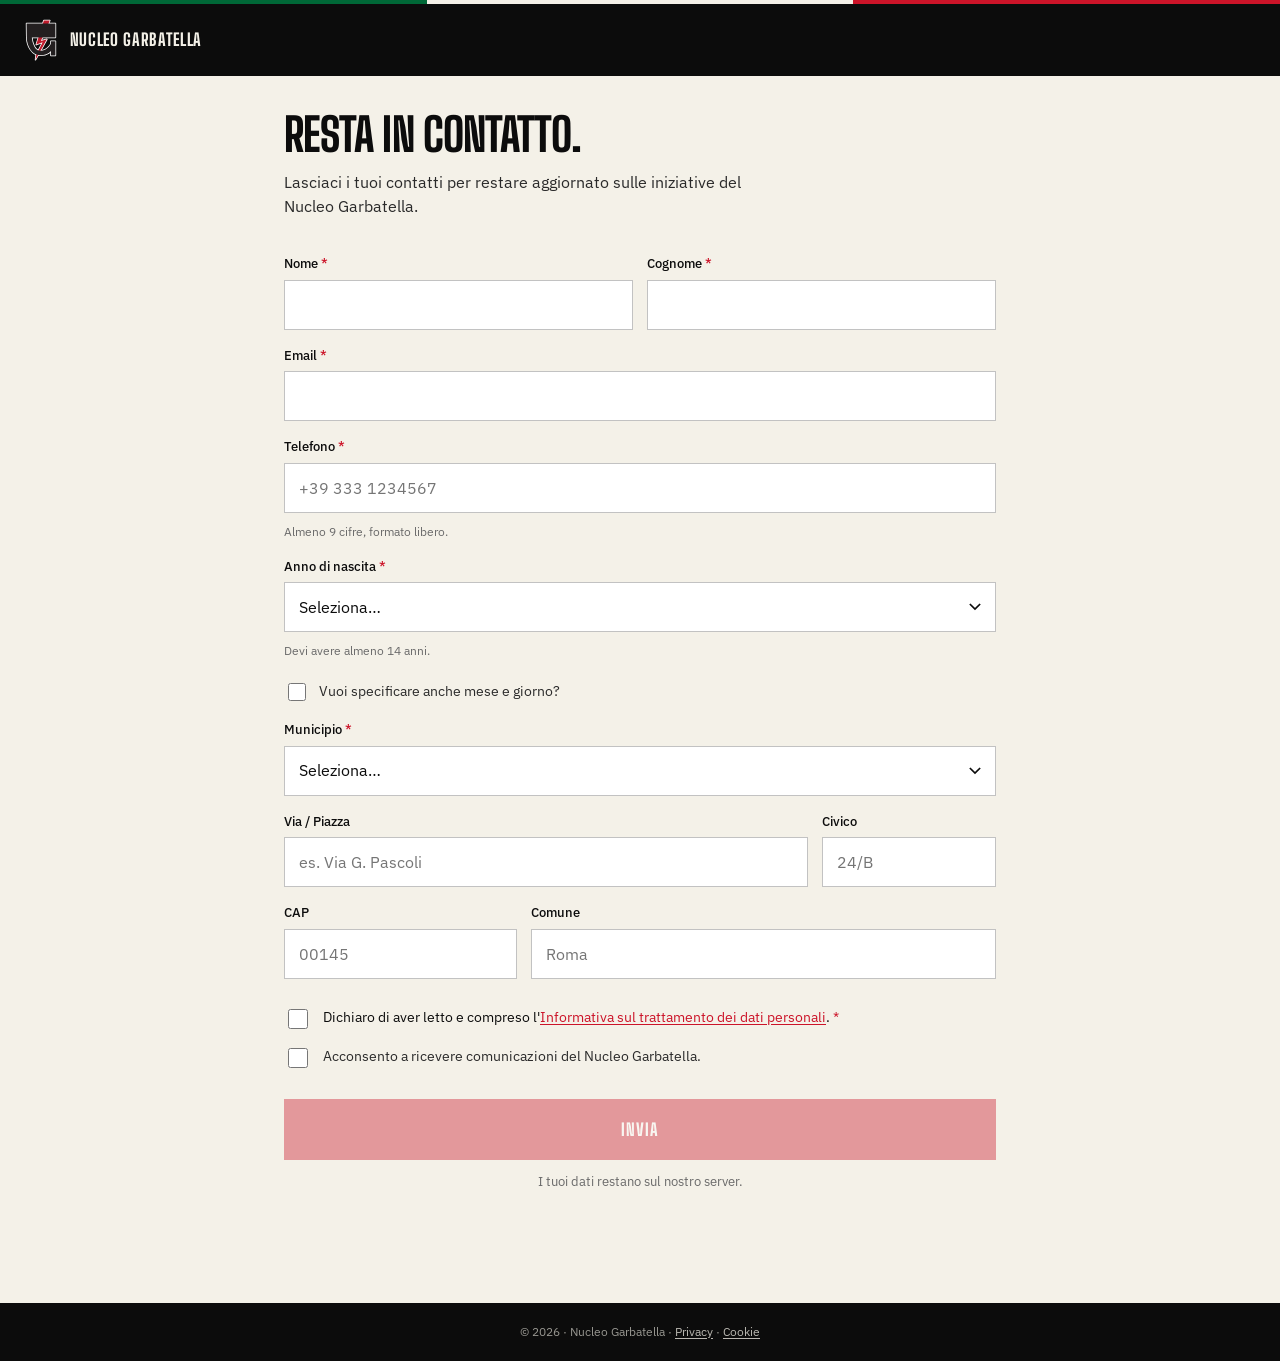
==== banchetto.html @ c26fcf43 "Go-live nucleogarbatella.it: canonical, og:url, robots.txt, sitemap.xml aggiornati al dominio finale" ====
<!DOCTYPE html>
<html lang="it">
<head>
<meta charset="UTF-8" />
<meta name="viewport" content="width=device-width, initial-scale=1.0, maximum-scale=5.0" />
<meta name="color-scheme" content="light" />
<title>Resta in contatto · Nucleo Garbatella</title>
<meta name="description" content="Lascia i tuoi contatti al Nucleo Garbatella." />
<meta name="theme-color" content="#0c0c0c" />

<link rel="preload" href="/fonts/bsd-900.woff2" as="font" type="font/woff2" crossorigin />
<link rel="preload" href="/fonts/ips-400.woff2" as="font" type="font/woff2" crossorigin />
<link rel="stylesheet" href="/fonts/fonts.css" />

<style>
  /* Forza light mode su iOS/Android — niente auto dark mode */
  html { color-scheme: light; }

  *, *::before, *::after { box-sizing: border-box; }
  html, body {
    margin: 0;
    padding: 0;
    background-color: #f4f1e8;
    color: #0c0c0c;
  }
  body {
    font-family: "IBM Plex Sans", system-ui, sans-serif;
    -webkit-font-smoothing: antialiased;
    -moz-osx-font-smoothing: grayscale;
    line-height: 1.5;
  }
  a { color: inherit; }

  /* Fix Safari iOS: alcune versioni ignorano color-scheme e applicano auto-dark
     ai contenitori senza background esplicito. Forziamo cream ovunque. */
  main, section, .intro, .form-page, .container, form, .form-block {
    background-color: #f4f1e8;
  }
  @media (prefers-color-scheme: dark) {
    html, body, main, section, .intro, .form-page, .container, form, .form-block {
      background-color: #f4f1e8 !important;
      color: #0c0c0c !important;
    }
    .form-label, .form-help, .form-checkbox, .submit-note {
      color: #0c0c0c !important;
    }
    .form-input, .form-select {
      background-color: #fff !important;
      color: #0c0c0c !important;
    }
  }

  /* Tricolore */
  .stripe { display: flex; height: 4px; }
  .stripe .g { flex: 1; background: #006837; }
  .stripe .w { flex: 1; background: #f4f1e8; }
  .stripe .r { flex: 1; background: #cc1429; }

  /* Header */
  header.bar {
    background: #0c0c0c;
    position: sticky;
    top: 0;
    z-index: 50;
  }
  .bar-inner {
    display: flex;
    justify-content: space-between;
    align-items: center;
    height: 72px;
    padding: 0 24px;
    max-width: 1280px;
    margin: 0 auto;
  }
  @media (max-width: 720px) { .bar-inner { padding: 0 20px; height: 64px; } }
  .bar-brand {
    display: flex;
    align-items: center;
    gap: 12px;
    text-decoration: none;
    color: #f4f1e8;
    font-family: "Big Shoulders Display", sans-serif;
    font-weight: 800;
    font-size: 17px;
    letter-spacing: 0.04em;
    text-transform: uppercase;
  }
  .bar-logo {
    height: 44px;
    width: auto;
    flex-shrink: 0;
    display: block;
  }
  @media (max-width: 720px) {
    .bar-brand { font-size: 15px; gap: 10px; }
    .bar-logo { height: 36px; }
  }

  /* Container */
  .container {
    max-width: 760px;
    margin: 0 auto;
    padding: 0 24px;
  }
  @media (max-width: 720px) { .container { padding: 0 20px; } }

  /* Intro chiaro, non più hero nero */
  .intro {
    background: #f4f1e8;
    padding: 36px 0 8px;
  }
  @media (max-width: 720px) { .intro { padding: 26px 0 6px; } }
  .intro h1 {
    font-family: "Big Shoulders Display", sans-serif;
    font-weight: 800;
    font-size: clamp(30px, 7vw, 46px);
    line-height: 1;
    letter-spacing: -0.02em;
    text-transform: uppercase;
    color: #0c0c0c;
    margin: 0 0 12px;
  }
  .intro .lead {
    font-size: 16px;
    line-height: 1.5;
    color: #2a2a2a;
    max-width: 50ch;
    margin: 0;
  }

  /* Form section */
  .form-page { padding: 28px 0 60px; }
  @media (max-width: 720px) { .form-page { padding: 22px 0 44px; } }

  .form-block { margin-bottom: 28px; }
  .form-row {
    display: grid;
    grid-template-columns: 1fr 1fr;
    gap: 14px;
    margin-bottom: 16px;
  }
  .form-row:last-child { margin-bottom: 0; }
  @media (max-width: 600px) { .form-row { grid-template-columns: 1fr; gap: 14px; } }

  .form-field { display: flex; flex-direction: column; gap: 6px; }
  .form-field.full { grid-column: 1 / -1; }
  .form-label {
    font-size: 13px;
    font-weight: 500;
    color: #0c0c0c;
  }
  .form-label .req { color: #cc1429; margin-left: 3px; }

  .form-input,
  .form-select {
    background: #fff;
    border: 1.5px solid rgba(12,12,12,0.25);
    padding: 12px 14px;
    font-family: "IBM Plex Sans", sans-serif;
    font-size: 16px;
    color: #0c0c0c;
    border-radius: 0;
    width: 100%;
    height: 50px;
    transition: border-color 0.15s ease;
    -webkit-appearance: none;
    appearance: none;
    line-height: 1.4;
  }
  .form-input:focus,
  .form-select:focus {
    outline: none;
    border-color: #cc1429;
  }
  .form-input.invalid,
  .form-select.invalid {
    border-color: #cc1429;
    background: #fef6f6;
  }

  .form-select {
    cursor: pointer;
    padding-right: 38px;
    background-image: url("data:image/svg+xml;charset=utf-8,%3Csvg xmlns='http://www.w3.org/2000/svg' viewBox='0 0 14 9'%3E%3Cpath d='M1 1l6 6 6-6' fill='none' stroke='%230c0c0c' stroke-width='2'/%3E%3C/svg%3E");
    background-repeat: no-repeat;
    background-position: right 14px center;
    background-size: 12px 8px;
  }

  .date-selects {
    display: grid;
    grid-template-columns: 1fr 1.6fr 1fr;
    gap: 8px;
  }
  @media (max-width: 380px) {
    .date-selects { grid-template-columns: 1fr; gap: 6px; }
  }

  .toggle-row {
    display: flex;
    align-items: center;
    gap: 10px;
    margin-top: 14px;
    font-size: 14px;
    color: #2a2a2a;
    cursor: pointer;
    line-height: 1.4;
    user-select: none;
  }
  .toggle-row input[type="checkbox"] {
    width: 18px;
    height: 18px;
    accent-color: #cc1429;
    cursor: pointer;
    flex-shrink: 0;
  }
  .date-extra {
    display: none;
    margin-top: 12px;
  }
  .date-extra.show {
    display: block;
  }

  .form-help {
    font-size: 12px;
    color: #6a6a6a;
    margin-top: 4px;
  }
  .form-error {
    font-size: 12.5px;
    color: #cc1429;
    margin-top: 4px;
    display: none;
    line-height: 1.3;
  }
  .form-error.show { display: block; }

  /* Honeypot */
  .hp-field {
    position: absolute;
    left: -9999px;
    width: 1px;
    height: 1px;
    overflow: hidden;
    opacity: 0;
    pointer-events: none;
  }

  /* Consensi */
  .form-consents {
    display: flex;
    flex-direction: column;
    gap: 14px;
    margin-top: 8px;
  }
  .form-checkbox {
    display: flex;
    align-items: flex-start;
    gap: 12px;
    cursor: pointer;
    font-size: 14px;
    line-height: 1.5;
    color: #2a2a2a;
  }
  .form-checkbox input[type="checkbox"] {
    width: 20px; height: 20px;
    margin-top: 2px;
    accent-color: #cc1429;
    flex-shrink: 0;
    cursor: pointer;
  }
  .form-checkbox.required-c { color: #0c0c0c; }
  .form-checkbox a {
    color: #cc1429;
    text-decoration: underline;
    text-underline-offset: 2px;
  }
  .form-checkbox .req { color: #cc1429; margin-left: 3px; }

  /* Submit */
  .form-submit-row { margin-top: 28px; }
  .form-submit {
    width: 100%;
    background: #cc1429;
    color: #fff;
    border: 2px solid #cc1429;
    padding: 18px 26px;
    font-family: "Big Shoulders Display", sans-serif;
    font-weight: 800;
    font-size: 17px;
    letter-spacing: 0.05em;
    text-transform: uppercase;
    cursor: pointer;
    transition: background 0.15s ease, opacity 0.15s ease;
    -webkit-appearance: none;
    appearance: none;
    border-radius: 0;
    min-height: 56px;
  }
  .form-submit:hover:not(:disabled),
  .form-submit:active:not(:disabled) {
    background: #a40f20;
    border-color: #a40f20;
  }
  .form-submit:disabled {
    opacity: 0.4;
    cursor: not-allowed;
  }
  .form-submit:focus-visible {
    outline: 3px solid #ff5a6e;
    outline-offset: 2px;
  }

  .submit-note {
    margin-top: 12px;
    font-size: 12.5px;
    color: #6a6a6a;
    text-align: center;
  }

  /* Footer */
  footer {
    background: #0c0c0c;
    color: rgba(244,241,232,0.6);
    padding: 20px 0;
    margin-top: 40px;
  }
  .footer-inner {
    max-width: 760px;
    margin: 0 auto;
    padding: 0 24px;
    font-size: 12px;
    text-align: center;
  }
  footer a { color: rgba(244,241,232,0.75); text-decoration: underline; text-underline-offset: 2px; }

  .form-input:focus-visible,
  .form-select:focus-visible,
  .form-checkbox input:focus-visible {
    outline: 3px solid #ff5a6e;
    outline-offset: 1px;
  }

  @media (prefers-reduced-motion: reduce) {
    * { transition: none !important; animation: none !important; }
  }
</style>
</head>
<body>

<div class="stripe" aria-hidden="true">
  <span class="g"></span><span class="w"></span><span class="r"></span>
</div>

<header class="bar">
  <div class="bar-inner">
    <a class="bar-brand" href="/index.html">
      <img class="bar-logo" src="/logo.svg" alt="" aria-hidden="true" />
      Nucleo Garbatella
    </a>
  </div>
</header>

<main>
  <section class="intro">
    <div class="container">
      <h1>Resta in contatto.</h1>
      <p class="lead">Lasciaci i tuoi contatti per restare aggiornato sulle iniziative del Nucleo Garbatella.</p>
    </div>
  </section>

  <section class="form-page">
    <div class="container">
      <form id="banchetto-form" novalidate>

        <!-- Honeypot -->
        <div class="hp-field" aria-hidden="true">
          <label for="website-url">Lascia vuoto questo campo</label>
          <input type="text" id="website-url" name="website" tabindex="-1" autocomplete="off" />
        </div>

        <div class="form-block">
          <div class="form-row">
            <div class="form-field">
              <label class="form-label" for="nome">Nome<span class="req" aria-hidden="true">*</span></label>
              <input class="form-input" type="text" id="nome" name="nome"
                     required maxlength="80"
                     autocomplete="given-name" autocapitalize="words"
                     enterkeyhint="next" aria-required="true" />
              <span class="form-error" id="err-nome"></span>
            </div>
            <div class="form-field">
              <label class="form-label" for="cognome">Cognome<span class="req" aria-hidden="true">*</span></label>
              <input class="form-input" type="text" id="cognome" name="cognome"
                     required maxlength="80"
                     autocomplete="family-name" autocapitalize="words"
                     enterkeyhint="next" aria-required="true" />
              <span class="form-error" id="err-cognome"></span>
            </div>
          </div>

          <div class="form-row">
            <div class="form-field full">
              <label class="form-label" for="email">Email<span class="req" aria-hidden="true">*</span></label>
              <input class="form-input" type="email" id="email" name="email"
                     required maxlength="120"
                     autocomplete="email" autocapitalize="none"
                     enterkeyhint="next" aria-required="true" />
              <span class="form-error" id="err-email"></span>
            </div>
          </div>

          <div class="form-row">
            <div class="form-field full">
              <label class="form-label" for="telefono">Telefono<span class="req" aria-hidden="true">*</span></label>
              <input class="form-input" type="tel" id="telefono" name="telefono"
                     required minlength="9" maxlength="20"
                     autocomplete="tel"
                     enterkeyhint="next" aria-required="true"
                     placeholder="+39 333 1234567" />
              <span class="form-error" id="err-telefono"></span>
              <span class="form-help">Almeno 9 cifre, formato libero.</span>
            </div>
          </div>

          <div class="form-row">
            <div class="form-field full">
              <label class="form-label" for="data_anno">Anno di nascita<span class="req" aria-hidden="true">*</span></label>
              <select class="form-select" id="data_anno" required aria-required="true" aria-label="Anno di nascita">
                <option value="">Seleziona…</option>
              </select>
              <span class="form-error" id="err-data_anno"></span>
              <span class="form-help">Devi avere almeno 14 anni.</span>

              <label class="toggle-row">
                <input type="checkbox" id="toggle-mese-giorno" />
                <span>Vuoi specificare anche mese e giorno?</span>
              </label>

              <div class="date-extra" id="date-extra" aria-hidden="true">
                <div class="date-selects" style="grid-template-columns: 1fr 1.6fr;">
                  <select class="form-select" id="data_giorno" aria-label="Giorno">
                    <option value="">Giorno</option>
                  </select>
                  <select class="form-select" id="data_mese" aria-label="Mese">
                    <option value="">Mese</option>
                    <option value="01">Gennaio</option>
                    <option value="02">Febbraio</option>
                    <option value="03">Marzo</option>
                    <option value="04">Aprile</option>
                    <option value="05">Maggio</option>
                    <option value="06">Giugno</option>
                    <option value="07">Luglio</option>
                    <option value="08">Agosto</option>
                    <option value="09">Settembre</option>
                    <option value="10">Ottobre</option>
                    <option value="11">Novembre</option>
                    <option value="12">Dicembre</option>
                  </select>
                </div>
              </div>
              <input type="hidden" id="data_nascita" name="data_nascita" />
            </div>
          </div>

          <div class="form-row">
            <div class="form-field full">
              <label class="form-label" for="municipio">Municipio<span class="req" aria-hidden="true">*</span></label>
              <select class="form-select" id="municipio" name="municipio" required aria-required="true">
                <option value="">Seleziona…</option>
                <option value="municipio_viii">Municipio VIII</option>
                <option value="municipio_ix">Municipio IX</option>
                <option value="municipio_x">Municipio X</option>
                <option value="altri_municipi_roma">Altri municipi di Roma</option>
                <option value="altri_comuni_lazio">Altri comuni del Lazio</option>
                <option value="resto_italia">Resto d'Italia</option>
              </select>
              <span class="form-error" id="err-municipio"></span>
            </div>
          </div>

          <div class="form-row" style="grid-template-columns: 3fr 1fr;">
            <div class="form-field">
              <label class="form-label" for="indirizzo_via">Via / Piazza</label>
              <input class="form-input" type="text" id="indirizzo_via" name="indirizzo_via"
                     maxlength="120"
                     autocomplete="address-line1" autocapitalize="words"
                     enterkeyhint="next"
                     placeholder="es. Via G. Pascoli" />
              <span class="form-error" id="err-indirizzo_via"></span>
            </div>
            <div class="form-field">
              <label class="form-label" for="indirizzo_civico">Civico</label>
              <input class="form-input" type="text" id="indirizzo_civico" name="indirizzo_civico"
                     maxlength="10"
                     autocomplete="address-line2"
                     enterkeyhint="next"
                     placeholder="24/B" />
              <span class="form-error" id="err-indirizzo_civico"></span>
            </div>
          </div>

          <div class="form-row" style="grid-template-columns: 1fr 2fr;">
            <div class="form-field">
              <label class="form-label" for="cap">CAP</label>
              <input class="form-input" type="text" id="cap" name="cap"
                     maxlength="5" pattern="\d{5}"
                     inputmode="numeric"
                     autocomplete="postal-code"
                     enterkeyhint="next"
                     placeholder="00145" />
              <span class="form-error" id="err-cap"></span>
            </div>
            <div class="form-field">
              <label class="form-label" for="comune">Comune</label>
              <input class="form-input" type="text" id="comune" name="comune"
                     maxlength="80"
                     autocomplete="address-level2" autocapitalize="words"
                     enterkeyhint="next"
                     placeholder="Roma" />
              <span class="form-error" id="err-comune"></span>
            </div>
          </div>
        </div>

        <div class="form-block">
          <div class="form-consents">
            <label class="form-checkbox required-c">
              <input type="checkbox" id="consenso_privacy" name="consenso_privacy" required />
              <span>Dichiaro di aver letto e compreso l'<a href="/privacy.html" target="_blank" rel="noopener">Informativa sul trattamento dei dati personali</a>.<span class="req" aria-hidden="true">*</span></span>
            </label>
            <label class="form-checkbox">
              <input type="checkbox" id="consenso_newsletter" name="consenso_newsletter" />
              <span>Acconsento a ricevere comunicazioni del Nucleo Garbatella.</span>
            </label>
          </div>
        </div>

        <div class="form-submit-row">
          <button type="submit" class="form-submit" id="submit-btn" disabled aria-disabled="true">
            Invia
          </button>
          <p class="submit-note">I tuoi dati restano sul nostro server.</p>
        </div>

      </form>
    </div>
  </section>
</main>

<footer>
  <div class="footer-inner">
    © 2026 · Nucleo Garbatella · <a href="/privacy.html">Privacy</a> · <a href="/cookie.html">Cookie</a>
  </div>
</footer>

<script>
(function() {
  'use strict';

  const ENDPOINT = 'https://gn-garba-crm.vercel.app/api/public/contatti';
  const MIN_AGE = 14;
  const MIN_PHONE_DIGITS = 9;

  const form = document.getElementById('banchetto-form');
  const submitBtn = document.getElementById('submit-btn');
  const honeypot = document.getElementById('website-url');
  const startTime = Date.now();

  // ============ DATE SELECTS ============
  // Anno obbligatorio, mese + giorno facoltativi (toggle)
  const dGiorno = document.getElementById('data_giorno');
  const dMese = document.getElementById('data_mese');
  const dAnno = document.getElementById('data_anno');
  const dHidden = document.getElementById('data_nascita');
  const toggleMG = document.getElementById('toggle-mese-giorno');
  const dateExtra = document.getElementById('date-extra');

  function popolaAnni() {
    const annoOggi = new Date().getFullYear();
    const annoMax = annoOggi - MIN_AGE;  // banchetto: età minima 14
    const annoMin = 1926;
    for (let y = annoMax; y >= annoMin; y--) {
      const o = document.createElement('option');
      o.value = y;
      o.textContent = y;
      dAnno.appendChild(o);
    }
  }

  function popolaGiorni() {
    const m = parseInt(dMese.value);
    const y = parseInt(dAnno.value);
    let maxDay = 31;
    if (m && y) {
      maxDay = new Date(y, m, 0).getDate();
    } else if (m) {
      if ([4,6,9,11].includes(m)) maxDay = 30;
      else if (m === 2) maxDay = 29;
    }
    const current = parseInt(dGiorno.value);
    dGiorno.innerHTML = '<option value="">Giorno</option>';
    for (let i = 1; i <= maxDay; i++) {
      const o = document.createElement('option');
      o.value = i;
      o.textContent = i;
      if (current === i) o.selected = true;
      dGiorno.appendChild(o);
    }
  }

  function aggiornaDataNascita() {
    // data_nascita completa solo se anno + mese + giorno tutti compilati
    if (dGiorno.value && dMese.value && dAnno.value) {
      const gg = String(dGiorno.value).padStart(2, '0');
      dHidden.value = dAnno.value + '-' + dMese.value + '-' + gg;
    } else {
      dHidden.value = '';
    }
    updateSubmitState();
  }

  popolaAnni();
  popolaGiorni();
  dMese.addEventListener('change', () => { popolaGiorni(); aggiornaDataNascita(); });
  dAnno.addEventListener('change', () => {
    popolaGiorni();
    aggiornaDataNascita();
    const errEl = document.getElementById('err-data_anno');
    if (errEl && dAnno.value) errEl.classList.remove('show');
    dAnno.classList.remove('invalid');
  });
  dGiorno.addEventListener('change', aggiornaDataNascita);

  toggleMG.addEventListener('change', (e) => {
    const show = e.target.checked;
    dateExtra.classList.toggle('show', show);
    dateExtra.setAttribute('aria-hidden', String(!show));
    if (!show) {
      // se l'utente disattiva il toggle, ripuliamo i campi mese/giorno e aggiorniamo il payload
      dGiorno.value = '';
      dMese.value = '';
      popolaGiorni();
    }
    aggiornaDataNascita();
  });

  // ============ VALIDATION ============
  function getErrorMessage(input) {
    const v = input.validity;
    if (v.valueMissing) return 'Campo obbligatorio.';
    if (v.typeMismatch && input.type === 'email') return 'Email non valida.';
    if (v.patternMismatch && input.name === 'cap') return 'Il CAP deve essere di 5 cifre.';
    if (v.tooShort) return 'Troppo breve.';
    if (v.tooLong) return 'Troppo lungo.';
    return 'Valore non valido.';
  }

  function validateField(input) {
    const errorEl = document.getElementById('err-' + input.name);

    if (!input.checkValidity()) {
      const msg = getErrorMessage(input);
      if (errorEl) { errorEl.textContent = msg; errorEl.classList.add('show'); }
      input.classList.add('invalid');
      input.setAttribute('aria-invalid', 'true');
      return false;
    }

    if (input.name === 'telefono') {
      const digits = input.value.replace(/\D/g, '');
      if (digits.length < MIN_PHONE_DIGITS) {
        if (errorEl) { errorEl.textContent = 'Il numero deve contenere almeno ' + MIN_PHONE_DIGITS + ' cifre.'; errorEl.classList.add('show'); }
        input.classList.add('invalid');
        input.setAttribute('aria-invalid', 'true');
        return false;
      }
    }

    if (errorEl) { errorEl.classList.remove('show'); errorEl.textContent = ''; }
    input.classList.remove('invalid');
    input.removeAttribute('aria-invalid');
    return true;
  }

  function validateAnnoNascita() {
    const errorEl = document.getElementById('err-data_anno');
    if (!dAnno.value) {
      if (errorEl) { errorEl.textContent = 'Seleziona l\'anno di nascita.'; errorEl.classList.add('show'); }
      dAnno.classList.add('invalid');
      return false;
    }
    if (errorEl) { errorEl.classList.remove('show'); errorEl.textContent = ''; }
    dAnno.classList.remove('invalid');
    return true;
  }

  function isFormValid() {
    // Nome, cognome, email, telefono restano required (HTML5)
    const requireds = form.querySelectorAll('.form-input[required]');
    for (const input of requireds) {
      if (!input.value.trim()) return false;
      if (!input.checkValidity()) return false;
    }
    const tel = document.getElementById('telefono');
    if (tel.value.replace(/\D/g, '').length < MIN_PHONE_DIGITS) return false;
    // Anno di nascita obbligatorio (mese e giorno facoltativi)
    if (!dAnno.value) return false;
    // Municipio obbligatorio
    if (!document.getElementById('municipio').value) return false;
    // Privacy
    if (!document.getElementById('consenso_privacy').checked) return false;
    return true;
  }

  function updateSubmitState() {
    const ok = isFormValid();
    submitBtn.disabled = !ok;
    submitBtn.setAttribute('aria-disabled', String(!ok));
  }

  form.querySelectorAll('.form-input').forEach(input => {
    input.addEventListener('blur', () => validateField(input));
    input.addEventListener('input', () => {
      const errorEl = document.getElementById('err-' + input.name);
      if (input.checkValidity() && errorEl && errorEl.classList.contains('show')) {
        validateField(input);
      }
      updateSubmitState();
    });
  });
  document.getElementById('consenso_privacy').addEventListener('change', updateSubmitState);
  document.getElementById('consenso_newsletter').addEventListener('change', updateSubmitState);
  document.getElementById('municipio').addEventListener('change', () => {
    const errEl = document.getElementById('err-municipio');
    if (errEl) errEl.classList.remove('show');
    updateSubmitState();
  });

  // ============ SUBMIT ============
  form.addEventListener('submit', async (e) => {
    e.preventDefault();

    if (honeypot.value.trim() !== '') {
      window.location.href = '/banchetto/grazie';
      return;
    }
    if (Date.now() - startTime < 2000) {
      window.location.href = '/banchetto/grazie';
      return;
    }

    let allOk = true;
    form.querySelectorAll('.form-input[required]').forEach(input => {
      if (!validateField(input)) allOk = false;
    });
    if (!validateAnnoNascita()) allOk = false;
    if (!document.getElementById('municipio').value) {
      const errEl = document.getElementById('err-municipio');
      if (errEl) { errEl.textContent = 'Seleziona un\'opzione.'; errEl.classList.add('show'); }
      document.getElementById('municipio').classList.add('invalid');
      allOk = false;
    }
    if (!document.getElementById('consenso_privacy').checked) allOk = false;

    if (!allOk) {
      const firstInvalid = form.querySelector('.form-input.invalid, .form-select.invalid');
      if (firstInvalid) firstInvalid.focus();
      return;
    }

    submitBtn.disabled = true;
    submitBtn.textContent = 'Invio in corso...';

    const payload = {
      nome: form.nome.value.trim(),
      cognome: form.cognome.value.trim(),
      email: form.email.value.trim().toLowerCase(),
      telefono: form.telefono.value.trim(),
      anno_nascita: parseInt(dAnno.value, 10),
      data_nascita: dHidden.value || null,
      municipio: form.municipio.value,
      indirizzo_via: form.indirizzo_via.value.trim(),
      indirizzo_civico: form.indirizzo_civico.value.trim(),
      cap: form.cap.value.trim(),
      comune: form.comune.value.trim(),
      consenso_privacy: document.getElementById('consenso_privacy').checked,
      consenso_newsletter: document.getElementById('consenso_newsletter').checked,
      fonte: 'banchetto'
    };

    try {
      const response = await fetch(ENDPOINT, {
        method: 'POST',
        headers: { 'Content-Type': 'application/json' },
        body: JSON.stringify(payload)
      });

      if (response.ok) {
        window.location.href = '/banchetto/grazie';
        return;
      }
      throw new Error('HTTP ' + response.status);

    } catch (err) {
      console.error('[Banchetto] Errore submit:', err);
      const code = err.message || 'network';
      alert('Si è verificato un errore, riprova o contatta il referente.\n\nCodice: ' + code);
      submitBtn.disabled = false;
      submitBtn.textContent = 'Invia';
      updateSubmitState();
    }
  });

  updateSubmitState();
})();
</script>

</body>
</html>
---- fonts/fonts.css ----
/* Self-hosted fonts - Nucleo Garbatella
   Origine: Fontsource (Google Fonts repackaged)
   - Big Shoulders Display: 700, 800, 900
   - IBM Plex Sans: 400, 500, 600, 700 (normal) + 400, 500 (italic) */

@font-face {
  font-family: 'Big Shoulders Display';
  font-style: normal;
  font-weight: 700;
  font-display: swap;
  src: url('./bsd-700.woff2') format('woff2');
}
@font-face {
  font-family: 'Big Shoulders Display';
  font-style: normal;
  font-weight: 800;
  font-display: swap;
  src: url('./bsd-800.woff2') format('woff2');
}
@font-face {
  font-family: 'Big Shoulders Display';
  font-style: normal;
  font-weight: 900;
  font-display: swap;
  src: url('./bsd-900.woff2') format('woff2');
}

@font-face {
  font-family: 'IBM Plex Sans';
  font-style: normal;
  font-weight: 400;
  font-display: swap;
  src: url('./ips-400.woff2') format('woff2');
}
@font-face {
  font-family: 'IBM Plex Sans';
  font-style: normal;
  font-weight: 500;
  font-display: swap;
  src: url('./ips-500.woff2') format('woff2');
}
@font-face {
  font-family: 'IBM Plex Sans';
  font-style: normal;
  font-weight: 600;
  font-display: swap;
  src: url('./ips-600.woff2') format('woff2');
}
@font-face {
  font-family: 'IBM Plex Sans';
  font-style: normal;
  font-weight: 700;
  font-display: swap;
  src: url('./ips-700.woff2') format('woff2');
}
@font-face {
  font-family: 'IBM Plex Sans';
  font-style: italic;
  font-weight: 400;
  font-display: swap;
  src: url('./ips-400-italic.woff2') format('woff2');
}
@font-face {
  font-family: 'IBM Plex Sans';
  font-style: italic;
  font-weight: 500;
  font-display: swap;
  src: url('./ips-500-italic.woff2') format('woff2');
}
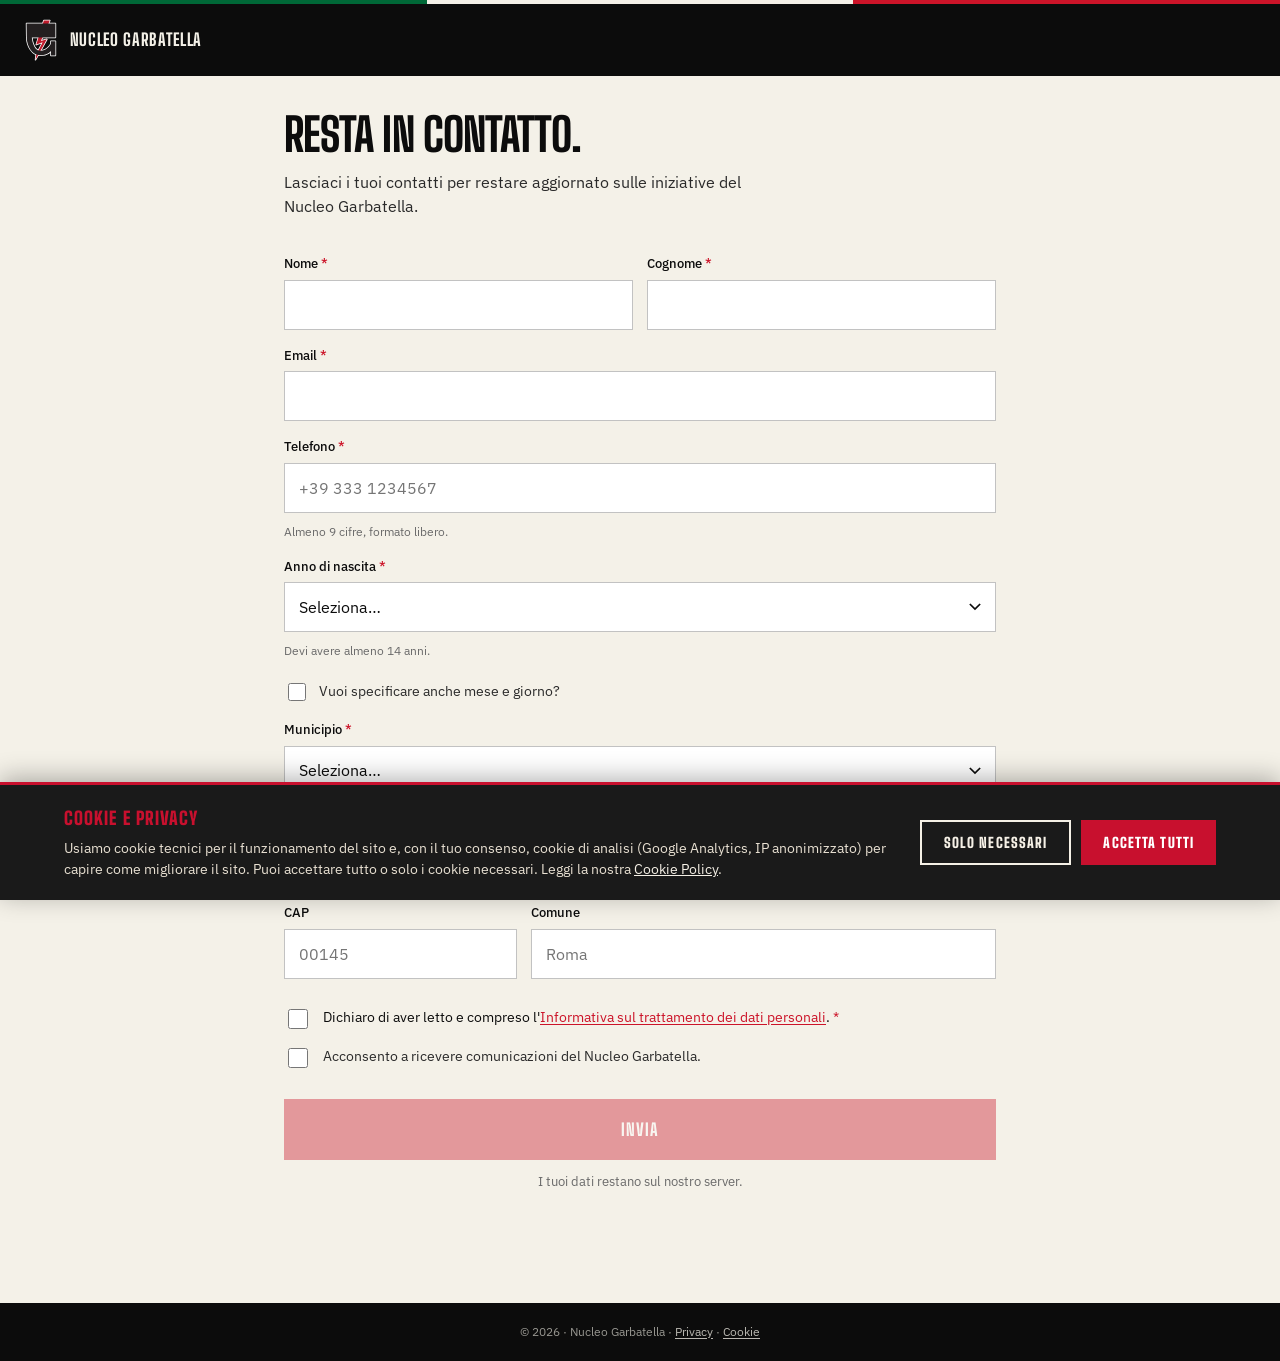
==== commit 033a52be: "Cookie banner custom + GA4 (G-JEGRXN6Y21) con Consent Mode v2. Privacy v1.4, Cookie policy v1.2." ====
--- a/banchetto.html
+++ b/banchetto.html
@@ -346,6 +346,7 @@
     * { transition: none !important; animation: none !important; }
   }
 </style>
+<script src="/js/cookie-banner.js" defer></script>
 </head>
 <body>
 
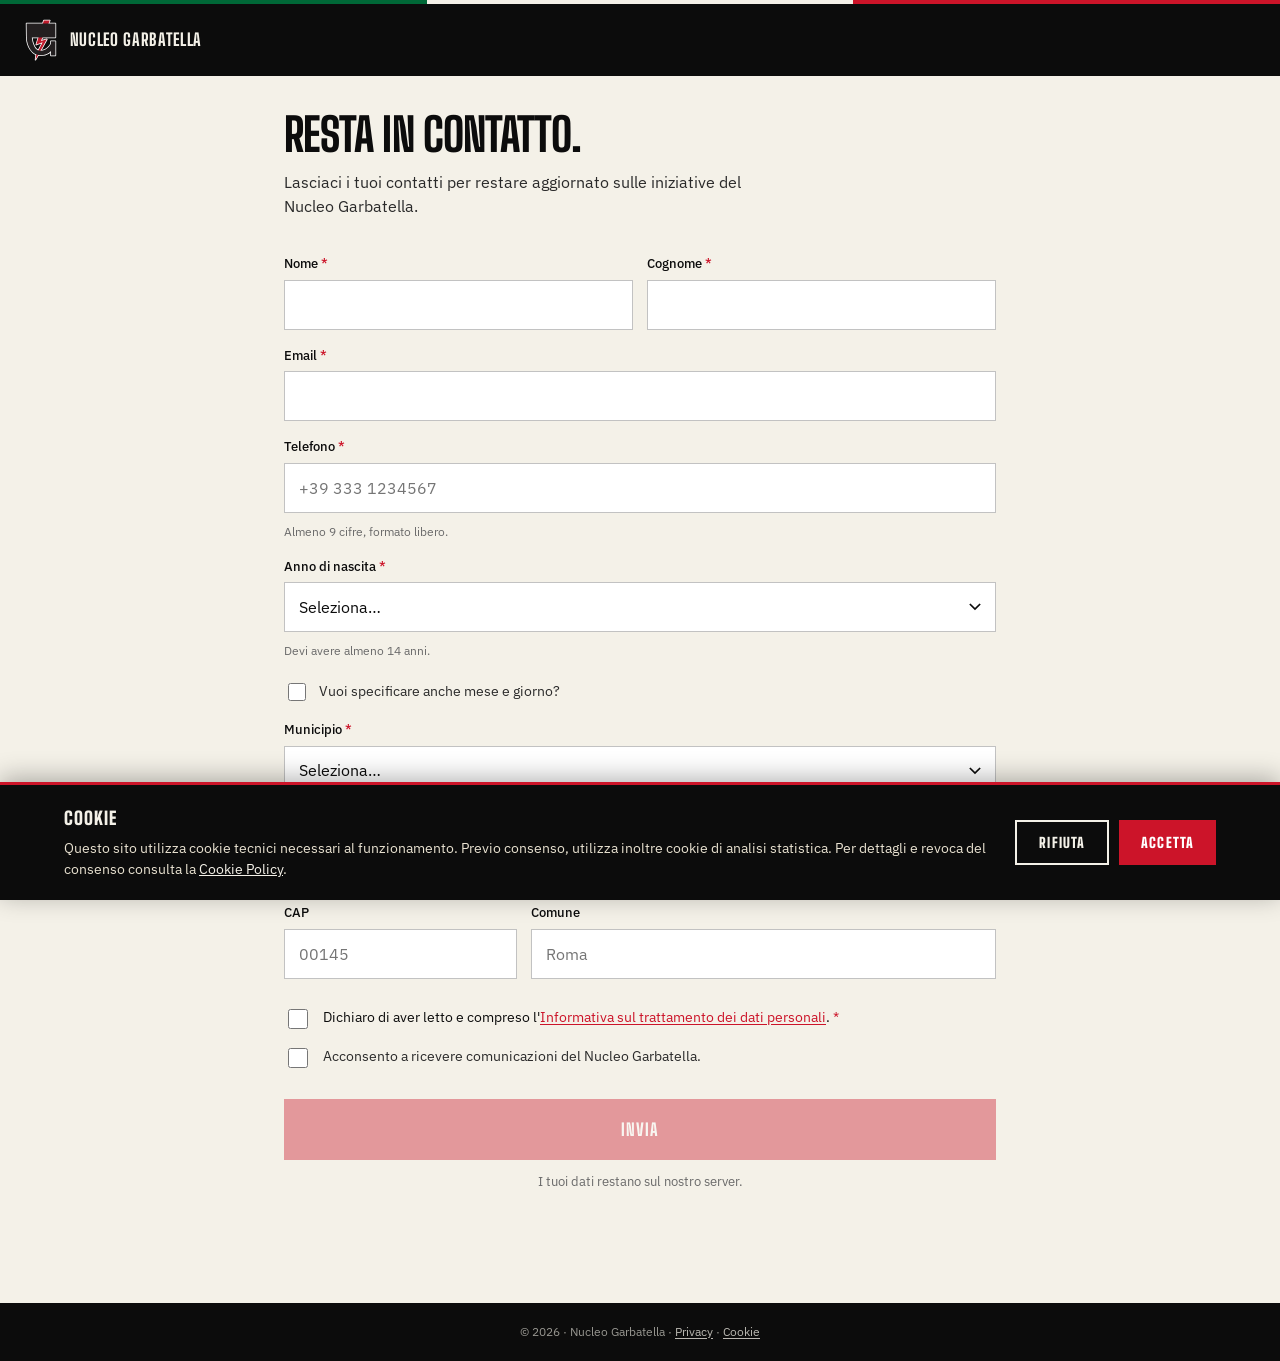
==== commit 0006a601: "OG image + favicon completo: default.png 1200x630 con logo+identità, favicon multi-size con manifest" ====
--- a/banchetto.html
+++ b/banchetto.html
@@ -11,6 +11,15 @@
 <link rel="preload" href="/fonts/bsd-900.woff2" as="font" type="font/woff2" crossorigin />
 <link rel="preload" href="/fonts/ips-400.woff2" as="font" type="font/woff2" crossorigin />
 <link rel="stylesheet" href="/fonts/fonts.css" />
+<!-- Favicon e icone -->
+<link rel="icon" type="image/x-icon" href="/favicon.ico" />
+<link rel="icon" type="image/svg+xml" href="/favicon.svg" />
+<link rel="icon" type="image/png" sizes="16x16" href="/favicon-16.png" />
+<link rel="icon" type="image/png" sizes="32x32" href="/favicon-32.png" />
+<link rel="icon" type="image/png" sizes="48x48" href="/favicon-48.png" />
+<link rel="icon" type="image/png" sizes="96x96" href="/favicon-96.png" />
+<link rel="apple-touch-icon" sizes="180x180" href="/apple-touch-icon.png" />
+<link rel="manifest" href="/site.webmanifest" />
 
 <style>
   /* Forza light mode su iOS/Android — niente auto dark mode */
@@ -346,6 +355,22 @@
     * { transition: none !important; animation: none !important; }
   }
 </style>
+<!-- Open Graph -->
+<meta property="og:type" content="website" />
+<meta property="og:url" content="https://nucleogarbatella.it/banchetto.html" />
+<meta property="og:site_name" content="Nucleo Garbatella" />
+<meta property="og:locale" content="it_IT" />
+<meta property="og:title" content="Resta in contatto · Nucleo Garbatella" />
+<meta property="og:description" content="Lascia i tuoi contatti al Nucleo Garbatella." />
+<meta property="og:image" content="https://nucleogarbatella.it/og/default.png" />
+<meta property="og:image:width" content="1200" />
+<meta property="og:image:height" content="630" />
+<meta property="og:image:alt" content="Logo del Nucleo Garbatella - Gioventù Nazionale" />
+<!-- Twitter Card -->
+<meta name="twitter:card" content="summary_large_image" />
+<meta name="twitter:title" content="Resta in contatto · Nucleo Garbatella" />
+<meta name="twitter:description" content="Lascia i tuoi contatti al Nucleo Garbatella." />
+<meta name="twitter:image" content="https://nucleogarbatella.it/og/default.png" />
 <script src="/js/cookie-banner.js" defer></script>
 </head>
 <body>
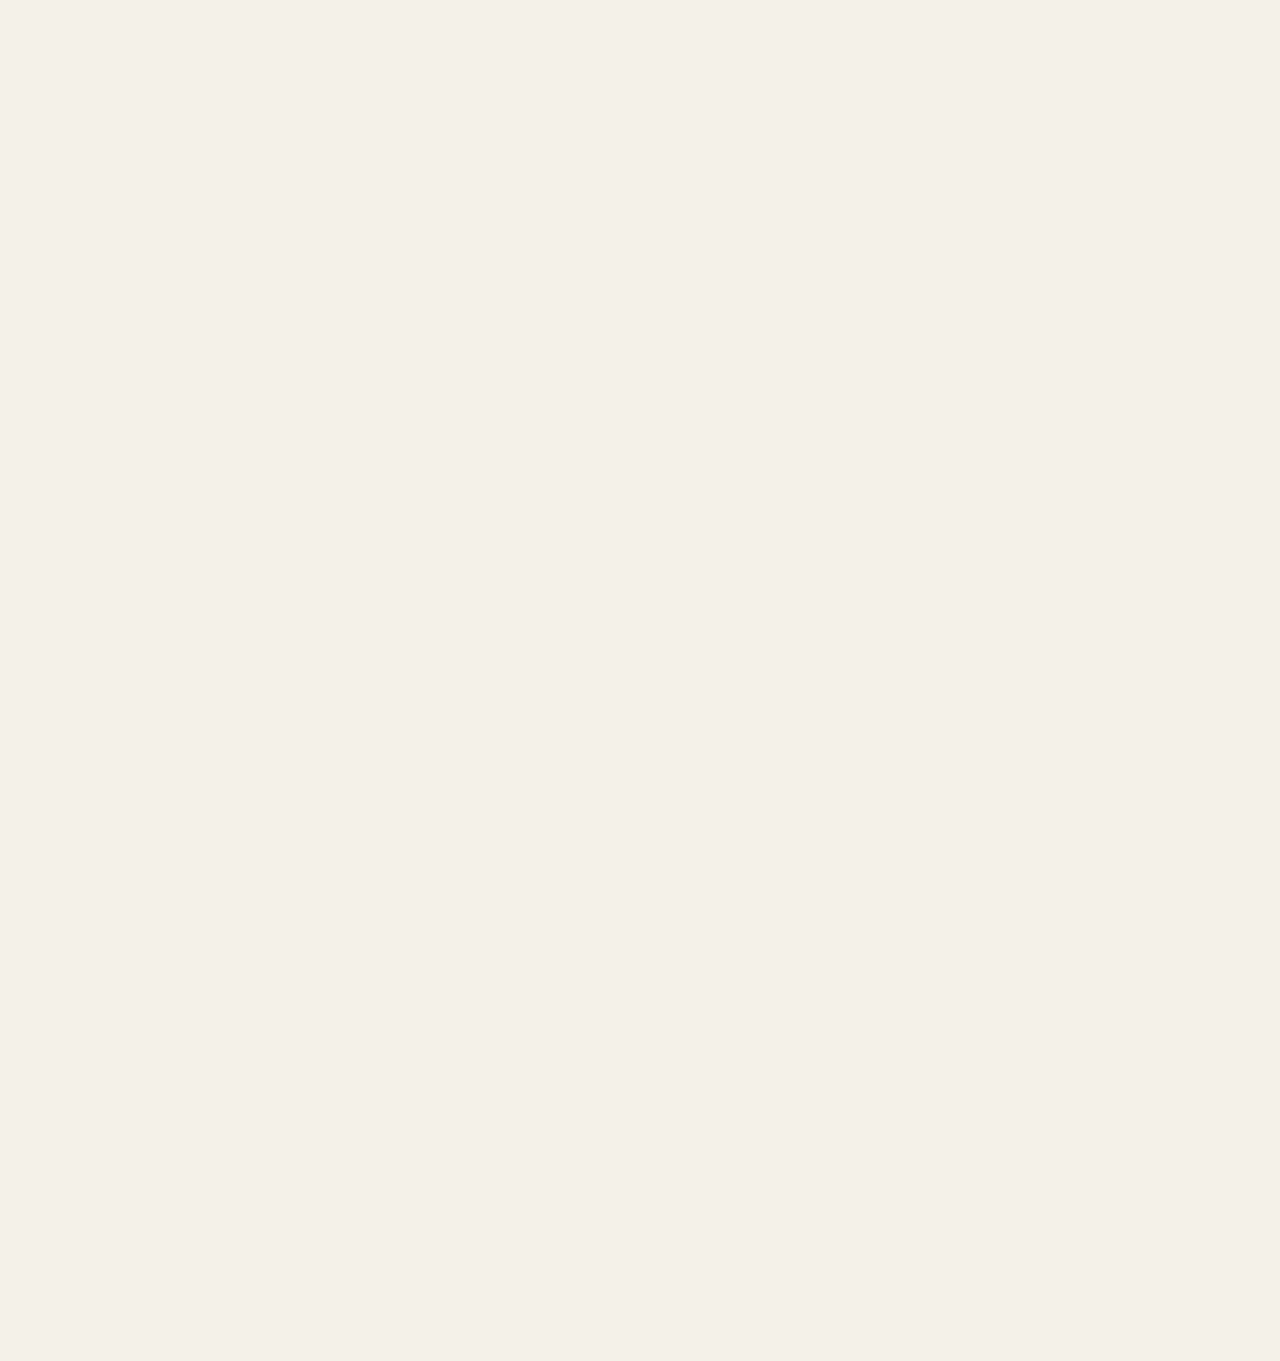
==== commit eb25c456: "FOUC fix: preload bsd-800 aggiunto in tutti gli HTML (logo navbar above-the-fold), font-display bloc" ====
--- a/banchetto.html
+++ b/banchetto.html
@@ -10,6 +10,7 @@
 
 <link rel="preload" href="/fonts/bsd-900.woff2" as="font" type="font/woff2" crossorigin />
 <link rel="preload" href="/fonts/ips-400.woff2" as="font" type="font/woff2" crossorigin />
+<link rel="preload" href="/fonts/bsd-800.woff2" as="font" type="font/woff2" crossorigin />
 <link rel="stylesheet" href="/fonts/fonts.css" />
 <!-- Favicon e icone -->
 <link rel="icon" type="image/x-icon" href="/favicon.ico" />
@@ -372,6 +373,16 @@
 <meta name="twitter:description" content="Lascia i tuoi contatti al Nucleo Garbatella." />
 <meta name="twitter:image" content="https://nucleogarbatella.it/og/default.png" />
 <script src="/js/cookie-banner.js" defer></script>
+<style>body{opacity:0;}</style>
+<script>
+  (function(){
+    var b=document.body;
+    function show(){b.style.transition='opacity .15s ease-out';b.style.opacity='1';}
+    if(document.fonts&&document.fonts.ready){document.fonts.ready.then(show);setTimeout(show,1200);}
+    else{show();}
+  })();
+</script>
+<noscript><style>body{opacity:1 !important;}</style></noscript>
 </head>
 <body>
 
--- a/fonts/fonts.css
+++ b/fonts/fonts.css
@@ -14,14 +14,14 @@
   font-family: 'Big Shoulders Display';
   font-style: normal;
   font-weight: 800;
-  font-display: swap;
+  font-display: block;
   src: url('./bsd-800.woff2') format('woff2');
 }
 @font-face {
   font-family: 'Big Shoulders Display';
   font-style: normal;
   font-weight: 900;
-  font-display: swap;
+  font-display: block;
   src: url('./bsd-900.woff2') format('woff2');
 }
 
@@ -29,7 +29,7 @@
   font-family: 'IBM Plex Sans';
   font-style: normal;
   font-weight: 400;
-  font-display: swap;
+  font-display: block;
   src: url('./ips-400.woff2') format('woff2');
 }
 @font-face {
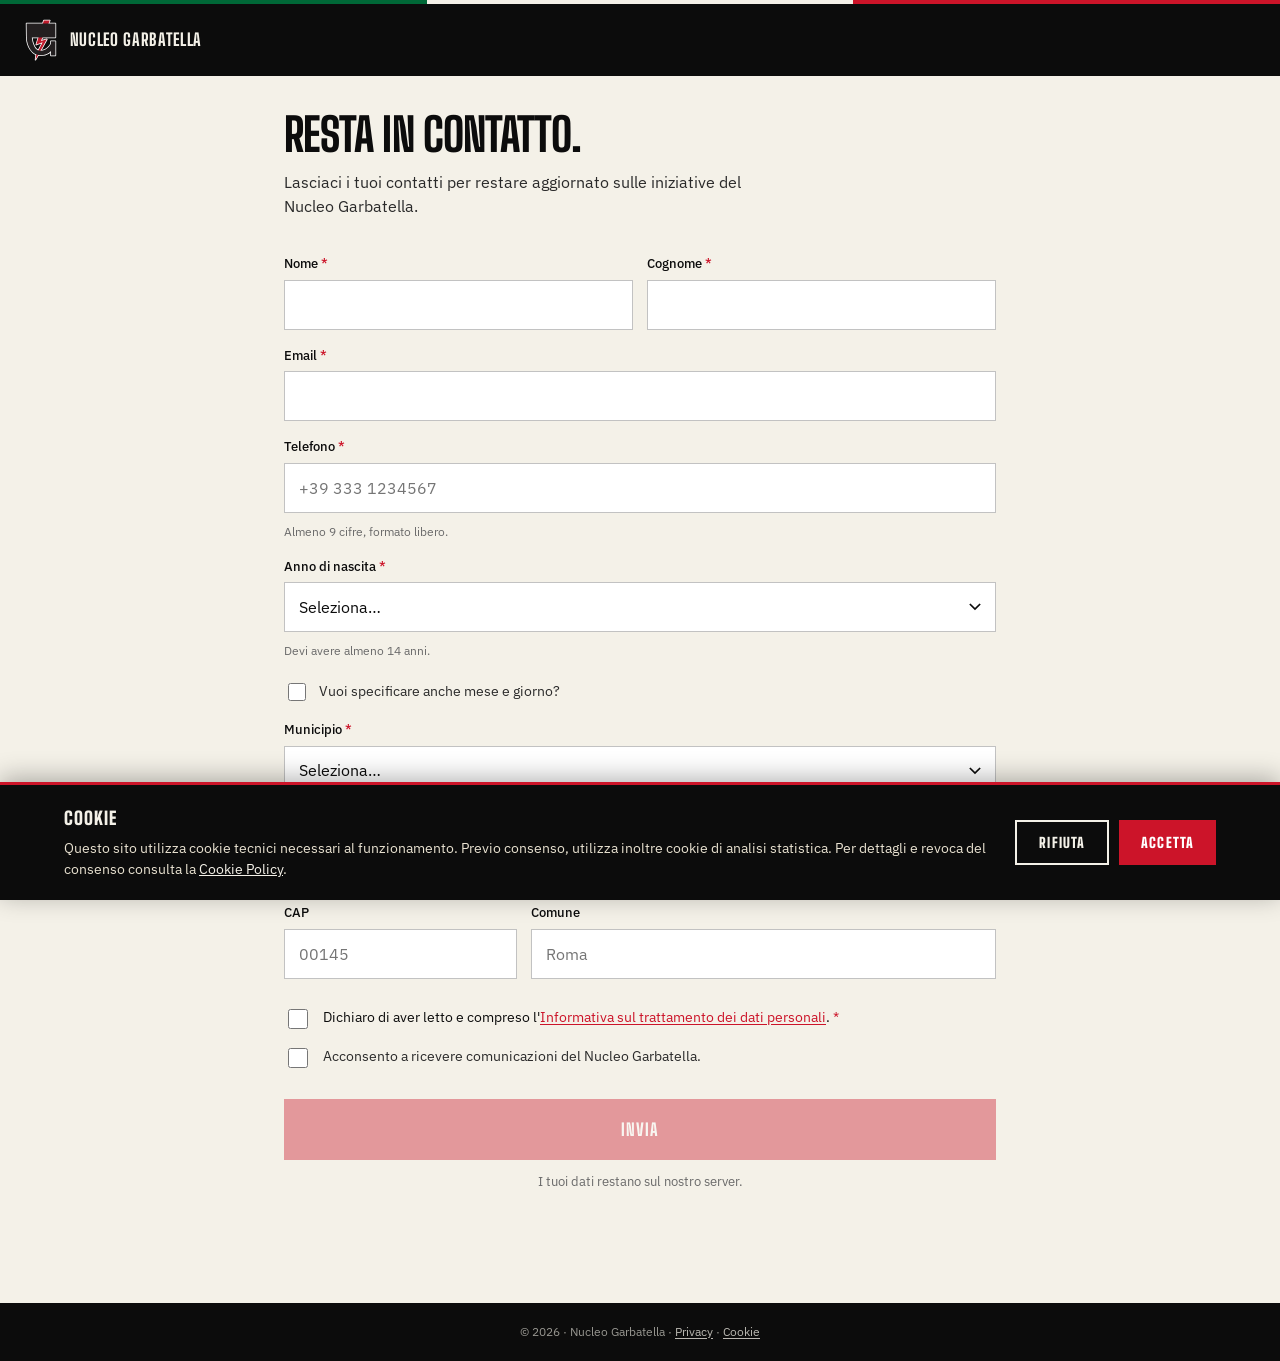
==== commit d39a32d3: "Revert "FOUC fix: preload bsd-800 aggiunto in tutti gli HTML (logo navbar above-the-fold), font-disp" ====
--- a/banchetto.html
+++ b/banchetto.html
@@ -10,7 +10,6 @@
 
 <link rel="preload" href="/fonts/bsd-900.woff2" as="font" type="font/woff2" crossorigin />
 <link rel="preload" href="/fonts/ips-400.woff2" as="font" type="font/woff2" crossorigin />
-<link rel="preload" href="/fonts/bsd-800.woff2" as="font" type="font/woff2" crossorigin />
 <link rel="stylesheet" href="/fonts/fonts.css" />
 <!-- Favicon e icone -->
 <link rel="icon" type="image/x-icon" href="/favicon.ico" />
@@ -373,16 +372,6 @@
 <meta name="twitter:description" content="Lascia i tuoi contatti al Nucleo Garbatella." />
 <meta name="twitter:image" content="https://nucleogarbatella.it/og/default.png" />
 <script src="/js/cookie-banner.js" defer></script>
-<style>body{opacity:0;}</style>
-<script>
-  (function(){
-    var b=document.body;
-    function show(){b.style.transition='opacity .15s ease-out';b.style.opacity='1';}
-    if(document.fonts&&document.fonts.ready){document.fonts.ready.then(show);setTimeout(show,1200);}
-    else{show();}
-  })();
-</script>
-<noscript><style>body{opacity:1 !important;}</style></noscript>
 </head>
 <body>
 
--- a/fonts/fonts.css
+++ b/fonts/fonts.css
@@ -14,14 +14,14 @@
   font-family: 'Big Shoulders Display';
   font-style: normal;
   font-weight: 800;
-  font-display: block;
+  font-display: swap;
   src: url('./bsd-800.woff2') format('woff2');
 }
 @font-face {
   font-family: 'Big Shoulders Display';
   font-style: normal;
   font-weight: 900;
-  font-display: block;
+  font-display: swap;
   src: url('./bsd-900.woff2') format('woff2');
 }
 
@@ -29,7 +29,7 @@
   font-family: 'IBM Plex Sans';
   font-style: normal;
   font-weight: 400;
-  font-display: block;
+  font-display: swap;
   src: url('./ips-400.woff2') format('woff2');
 }
 @font-face {
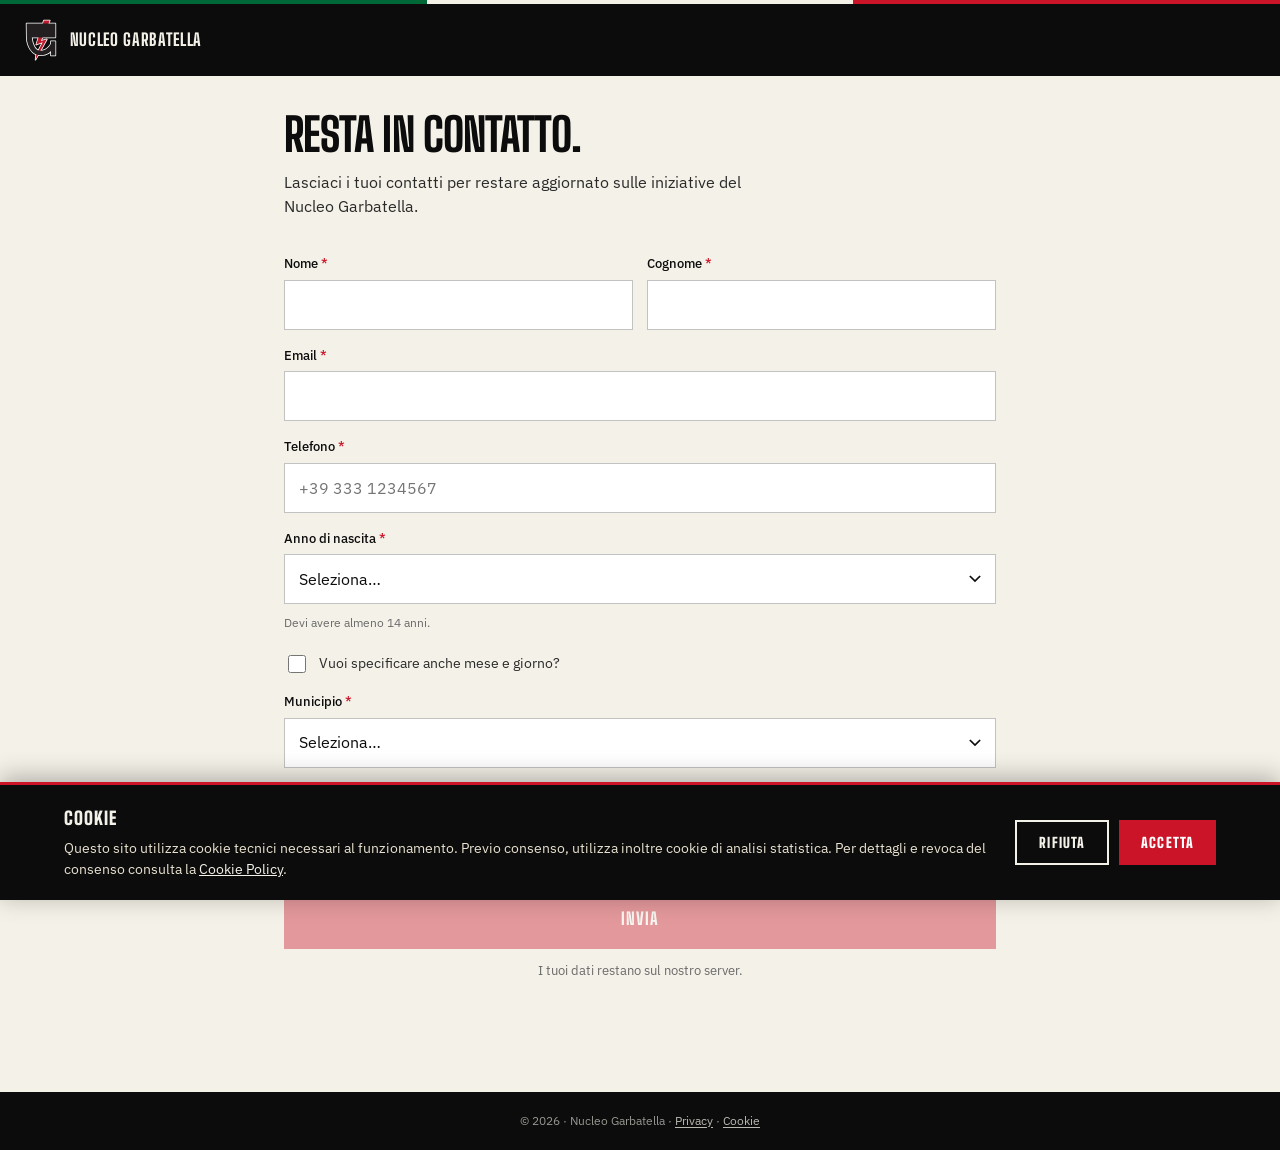
==== commit bdc9247e: "Fix UX: rimosse frecce decorative dai CTA in tutto il sito (visualmente ridondanti). Form banchetto:" ====
--- a/banchetto.html
+++ b/banchetto.html
@@ -10,6 +10,7 @@
 
 <link rel="preload" href="/fonts/bsd-900.woff2" as="font" type="font/woff2" crossorigin />
 <link rel="preload" href="/fonts/ips-400.woff2" as="font" type="font/woff2" crossorigin />
+<link rel="preload" href="/fonts/bsd-800.woff2" as="font" type="font/woff2" crossorigin />
 <link rel="stylesheet" href="/fonts/fonts.css" />
 <!-- Favicon e icone -->
 <link rel="icon" type="image/x-icon" href="/favicon.ico" />
@@ -372,6 +373,20 @@
 <meta name="twitter:description" content="Lascia i tuoi contatti al Nucleo Garbatella." />
 <meta name="twitter:image" content="https://nucleogarbatella.it/og/default.png" />
 <script src="/js/cookie-banner.js" defer></script>
+<style>html.fonts-pending body{opacity:0;}</style>
+<script>
+  document.documentElement.classList.add('fonts-pending');
+  (function(){
+    function show(){
+      document.documentElement.classList.remove('fonts-pending');
+      var b=document.body;
+      if(b){b.style.transition='opacity .15s ease-out';}
+    }
+    if(document.fonts&&document.fonts.ready){document.fonts.ready.then(show);setTimeout(show,1200);}
+    else{show();}
+  })();
+</script>
+<noscript><style>html.fonts-pending body{opacity:1 !important;}</style></noscript>
 </head>
 <body>
 
@@ -446,7 +461,6 @@
                      enterkeyhint="next" aria-required="true"
                      placeholder="+39 333 1234567" />
               <span class="form-error" id="err-telefono"></span>
-              <span class="form-help">Almeno 9 cifre, formato libero.</span>
             </div>
           </div>
 
@@ -506,48 +520,6 @@
             </div>
           </div>
 
-          <div class="form-row" style="grid-template-columns: 3fr 1fr;">
-            <div class="form-field">
-              <label class="form-label" for="indirizzo_via">Via / Piazza</label>
-              <input class="form-input" type="text" id="indirizzo_via" name="indirizzo_via"
-                     maxlength="120"
-                     autocomplete="address-line1" autocapitalize="words"
-                     enterkeyhint="next"
-                     placeholder="es. Via G. Pascoli" />
-              <span class="form-error" id="err-indirizzo_via"></span>
-            </div>
-            <div class="form-field">
-              <label class="form-label" for="indirizzo_civico">Civico</label>
-              <input class="form-input" type="text" id="indirizzo_civico" name="indirizzo_civico"
-                     maxlength="10"
-                     autocomplete="address-line2"
-                     enterkeyhint="next"
-                     placeholder="24/B" />
-              <span class="form-error" id="err-indirizzo_civico"></span>
-            </div>
-          </div>
-
-          <div class="form-row" style="grid-template-columns: 1fr 2fr;">
-            <div class="form-field">
-              <label class="form-label" for="cap">CAP</label>
-              <input class="form-input" type="text" id="cap" name="cap"
-                     maxlength="5" pattern="\d{5}"
-                     inputmode="numeric"
-                     autocomplete="postal-code"
-                     enterkeyhint="next"
-                     placeholder="00145" />
-              <span class="form-error" id="err-cap"></span>
-            </div>
-            <div class="form-field">
-              <label class="form-label" for="comune">Comune</label>
-              <input class="form-input" type="text" id="comune" name="comune"
-                     maxlength="80"
-                     autocomplete="address-level2" autocapitalize="words"
-                     enterkeyhint="next"
-                     placeholder="Roma" />
-              <span class="form-error" id="err-comune"></span>
-            </div>
-          </div>
         </div>
 
         <div class="form-block">
@@ -677,7 +649,6 @@
     const v = input.validity;
     if (v.valueMissing) return 'Campo obbligatorio.';
     if (v.typeMismatch && input.type === 'email') return 'Email non valida.';
-    if (v.patternMismatch && input.name === 'cap') return 'Il CAP deve essere di 5 cifre.';
     if (v.tooShort) return 'Troppo breve.';
     if (v.tooLong) return 'Troppo lungo.';
     return 'Valore non valido.';
@@ -807,10 +778,6 @@
       anno_nascita: parseInt(dAnno.value, 10),
       data_nascita: dHidden.value || null,
       municipio: form.municipio.value,
-      indirizzo_via: form.indirizzo_via.value.trim(),
-      indirizzo_civico: form.indirizzo_civico.value.trim(),
-      cap: form.cap.value.trim(),
-      comune: form.comune.value.trim(),
       consenso_privacy: document.getElementById('consenso_privacy').checked,
       consenso_newsletter: document.getElementById('consenso_newsletter').checked,
       fonte: 'banchetto'
--- a/fonts/fonts.css
+++ b/fonts/fonts.css
@@ -14,14 +14,14 @@
   font-family: 'Big Shoulders Display';
   font-style: normal;
   font-weight: 800;
-  font-display: swap;
+  font-display: block;
   src: url('./bsd-800.woff2') format('woff2');
 }
 @font-face {
   font-family: 'Big Shoulders Display';
   font-style: normal;
   font-weight: 900;
-  font-display: swap;
+  font-display: block;
   src: url('./bsd-900.woff2') format('woff2');
 }
 
@@ -29,7 +29,7 @@
   font-family: 'IBM Plex Sans';
   font-style: normal;
   font-weight: 400;
-  font-display: swap;
+  font-display: block;
   src: url('./ips-400.woff2') format('woff2');
 }
 @font-face {
